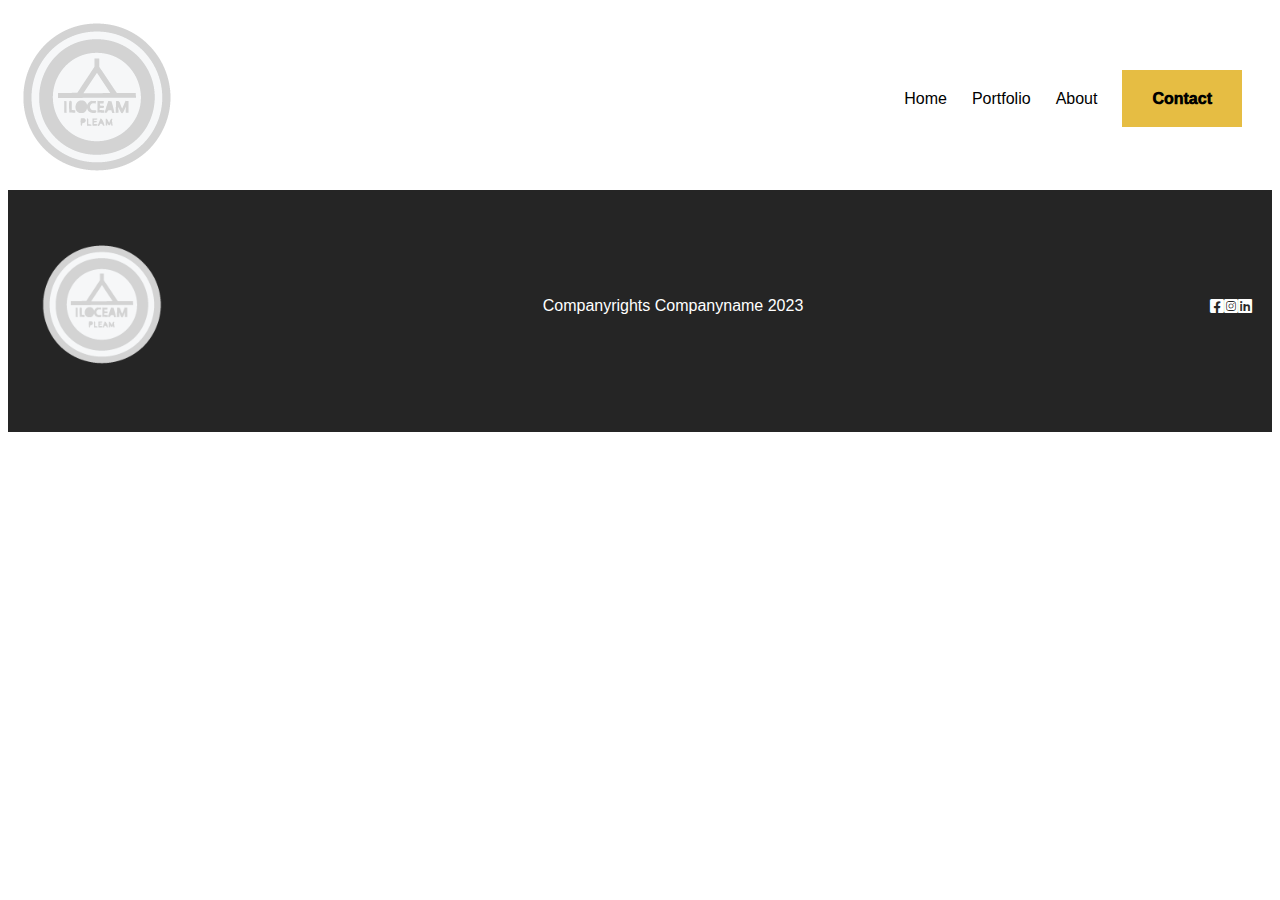
==== about.html @ 772b7121 "progress" ====
<!DOCTYPE html>
<html lang="en">
    <head> 
        <meta charset="UTF-8">
        <meta name="viewport" content="width=device-width, initial-scale=1.0">
        <link rel="stylesheet" href="css/style.css">
        <link rel="stylesheet" href="https://necolas.github.io/normalize.css/8.0.1/normalize.css" type="text/css">
        <link href="css/fontawesome-free-6.4.2-web/css/fontawesome.css" rel="stylesheet">
        <link href="css/fontawesome-free-6.4.2-web/css/brands.css" rel="stylesheet">
        <link href="css/fontawesome-free-6.4.2-web/css/solid.css" rel="stylesheet">
        <title>About</title>
    </head>
    <body>
        <header>
            <a href="index.html" id="Logo"><img src="img/ressurser/ressurser/logo1.png" alt="logo"></a>
            <nav>
                <ul id="navlist">
                    <li><a class="navbar" href="index.html">Home</a></li>
                    <li><a class="navbar" href="products.html">Portfolio</a></li>
                    <li><a class="navbar" href="about.html">About</a></li>
                    <li><a class="navbargul" href="about.html">Contact</a></li>
                </ul>
            </nav>
        </header>
        <footer>
            <a href="index.html" id="footerlogo"><img src="img/ressurser/ressurser/logo1.png" alt="logo"></a>
            <p class="companyfooter">Companyrights Companyname 2023</p>
            <ul class="sosialem">
                <i class="fa-brands fa-square-facebook" style="color: #ffffff;"></i>
                <i class="fa-brands fa-square-instagram" style="color: #ffffff;"></i>
                <i class="fa-brands fa-linkedin" style="color: #ffffff;"></i>
            </ul>
        </footer>
    </body>
</html>
---- css/style.css ----
body{
    font-family: Arial, Helvetica, sans-serif;
}

/*header*/

#logo{
    scale: 80%;
}
header{
    display: flex;
    justify-content: space-between;
    align-items: center;
    padding: 15px;
    padding-right: 30px;
}
#navlist{
    display: flex;
    gap: 25px;
    list-style: none;
}
.navbar{
    text-decoration: none;
    color: #000;
}
.navbargul{
    text-decoration: none;
    color: #000;
    background-color: #e6bd43;
    font-weight: 1000;
    padding: 20px;
    padding-right: 30px;
    padding-left: 30px;
}
.navbargul:hover {
    background-color: #000;
    color: #e6bd43;
}

/*footer*/

footer{
    display: flex;
    background-color: #252525;
    justify-content: space-between;
    padding: 20px;
    padding-top: 40px;
    padding-bottom: 50px;
    align-items: center;
}
.sosialem{
    display: flex;
    justify-content: space-evenly;
    list-style: none;
    justify-content: space-around;
    color: #fff;
}
#footerlogo{
    text-decoration: none;
    color: #fff;
    align-self: center;
    scale: 80%;
}
.companyfooter{
    color: #fff;
}

/*index*/

#container{
    position: relative;
    overflow: hidden;
    height: 430px;
}
#video{
    align-self: center;
    position: relative;
    left: 60%; 
    top: 95%;
    transform: translate(-50%, -50%);
}
#vidtext{
    display: flex;
    flex-direction: column;
    justify-items: center;
    align-items: center;
    padding-left: 20%;
    padding-right: 20%;
    position: absolute;
    top: 30%;
    text-align: center;
}
.header{
    font-size: 50px;
    font-weight: 750;
    margin: 0;
}
.midarticle{
    text-align: center;
    padding-left: 20%;
    padding-right: 20%;
    padding-top: 100px;
    padding-bottom: 100px;
}
.gularticle{
    background-color: #e6bd43;
    display: flex;
    justify-content: flex-start;
    padding: 50px;
}
.gularticletext{
    display: flex;
    flex-direction: column;
    justify-content: flex-start;
    text-align: start;
    padding: 45px;
}
.gularticletxt{
    max-width: 70%;
    padding-bottom: 10px;
}
.knappgul{
    border: 4px solid #000;
    text-align: center;
    max-width: 20%;
    padding: 20px;
    font-weight: 750;
}
.services{
    display: flex;
    flex-wrap: wrap;
    justify-content: space-evenly;
}
#ourservices{
    text-align: center;
    font-size: 45
    px;
    padding: 50px;
}
.branding{
    text-decoration: none;
    text-align: center;
    max-width: 200px;
}
.newsletter{
    background-color: rgb(199, 207, 226);
}
#midplace{
    width: 100%;
    height: 100%;
    min-width: 300px;
    max-width: 400px;
}
---- css/fontawesome-free-6.4.2-web/css/brands.css ----
/*!
 * Font Awesome Free 6.4.2 by @fontawesome - https://fontawesome.com
 * License - https://fontawesome.com/license/free (Icons: CC BY 4.0, Fonts: SIL OFL 1.1, Code: MIT License)
 * Copyright 2023 Fonticons, Inc.
 */
:root, :host {
  --fa-style-family-brands: 'Font Awesome 6 Brands';
  --fa-font-brands: normal 400 1em/1 'Font Awesome 6 Brands'; }

@font-face {
  font-family: 'Font Awesome 6 Brands';
  font-style: normal;
  font-weight: 400;
  font-display: block;
  src: url("../webfonts/fa-brands-400.woff2") format("woff2"), url("../webfonts/fa-brands-400.ttf") format("truetype"); }

.fab,
.fa-brands {
  font-weight: 400; }

.fa-monero:before {
  content: "\f3d0"; }

.fa-hooli:before {
  content: "\f427"; }

.fa-yelp:before {
  content: "\f1e9"; }

.fa-cc-visa:before {
  content: "\f1f0"; }

.fa-lastfm:before {
  content: "\f202"; }

.fa-shopware:before {
  content: "\f5b5"; }

.fa-creative-commons-nc:before {
  content: "\f4e8"; }

.fa-aws:before {
  content: "\f375"; }

.fa-redhat:before {
  content: "\f7bc"; }

.fa-yoast:before {
  content: "\f2b1"; }

.fa-cloudflare:before {
  content: "\e07d"; }

.fa-ups:before {
  content: "\f7e0"; }

.fa-wpexplorer:before {
  content: "\f2de"; }

.fa-dyalog:before {
  content: "\f399"; }

.fa-bity:before {
  content: "\f37a"; }

.fa-stackpath:before {
  content: "\f842"; }

.fa-buysellads:before {
  content: "\f20d"; }

.fa-first-order:before {
  content: "\f2b0"; }

.fa-modx:before {
  content: "\f285"; }

.fa-guilded:before {
  content: "\e07e"; }

.fa-vnv:before {
  content: "\f40b"; }

.fa-square-js:before {
  content: "\f3b9"; }

.fa-js-square:before {
  content: "\f3b9"; }

.fa-microsoft:before {
  content: "\f3ca"; }

.fa-qq:before {
  content: "\f1d6"; }

.fa-orcid:before {
  content: "\f8d2"; }

.fa-java:before {
  content: "\f4e4"; }

.fa-invision:before {
  content: "\f7b0"; }

.fa-creative-commons-pd-alt:before {
  content: "\f4ed"; }

.fa-centercode:before {
  content: "\f380"; }

.fa-glide-g:before {
  content: "\f2a6"; }

.fa-drupal:before {
  content: "\f1a9"; }

.fa-hire-a-helper:before {
  content: "\f3b0"; }

.fa-creative-commons-by:before {
  content: "\f4e7"; }

.fa-unity:before {
  content: "\e049"; }

.fa-whmcs:before {
  content: "\f40d"; }

.fa-rocketchat:before {
  content: "\f3e8"; }

.fa-vk:before {
  content: "\f189"; }

.fa-untappd:before {
  content: "\f405"; }

.fa-mailchimp:before {
  content: "\f59e"; }

.fa-css3-alt:before {
  content: "\f38b"; }

.fa-square-reddit:before {
  content: "\f1a2"; }

.fa-reddit-square:before {
  content: "\f1a2"; }

.fa-vimeo-v:before {
  content: "\f27d"; }

.fa-contao:before {
  content: "\f26d"; }

.fa-square-font-awesome:before {
  content: "\e5ad"; }

.fa-deskpro:before {
  content: "\f38f"; }

.fa-sistrix:before {
  content: "\f3ee"; }

.fa-square-instagram:before {
  content: "\e055"; }

.fa-instagram-square:before {
  content: "\e055"; }

.fa-battle-net:before {
  content: "\f835"; }

.fa-the-red-yeti:before {
  content: "\f69d"; }

.fa-square-hacker-news:before {
  content: "\f3af"; }

.fa-hacker-news-square:before {
  content: "\f3af"; }

.fa-edge:before {
  content: "\f282"; }

.fa-threads:before {
  content: "\e618"; }

.fa-napster:before {
  content: "\f3d2"; }

.fa-square-snapchat:before {
  content: "\f2ad"; }

.fa-snapchat-square:before {
  content: "\f2ad"; }

.fa-google-plus-g:before {
  content: "\f0d5"; }

.fa-artstation:before {
  content: "\f77a"; }

.fa-markdown:before {
  content: "\f60f"; }

.fa-sourcetree:before {
  content: "\f7d3"; }

.fa-google-plus:before {
  content: "\f2b3"; }

.fa-diaspora:before {
  content: "\f791"; }

.fa-foursquare:before {
  content: "\f180"; }

.fa-stack-overflow:before {
  content: "\f16c"; }

.fa-github-alt:before {
  content: "\f113"; }

.fa-phoenix-squadron:before {
  content: "\f511"; }

.fa-pagelines:before {
  content: "\f18c"; }

.fa-algolia:before {
  content: "\f36c"; }

.fa-red-river:before {
  content: "\f3e3"; }

.fa-creative-commons-sa:before {
  content: "\f4ef"; }

.fa-safari:before {
  content: "\f267"; }

.fa-google:before {
  content: "\f1a0"; }

.fa-square-font-awesome-stroke:before {
  content: "\f35c"; }

.fa-font-awesome-alt:before {
  content: "\f35c"; }

.fa-atlassian:before {
  content: "\f77b"; }

.fa-linkedin-in:before {
  content: "\f0e1"; }

.fa-digital-ocean:before {
  content: "\f391"; }

.fa-nimblr:before {
  content: "\f5a8"; }

.fa-chromecast:before {
  content: "\f838"; }

.fa-evernote:before {
  content: "\f839"; }

.fa-hacker-news:before {
  content: "\f1d4"; }

.fa-creative-commons-sampling:before {
  content: "\f4f0"; }

.fa-adversal:before {
  content: "\f36a"; }

.fa-creative-commons:before {
  content: "\f25e"; }

.fa-watchman-monitoring:before {
  content: "\e087"; }

.fa-fonticons:before {
  content: "\f280"; }

.fa-weixin:before {
  content: "\f1d7"; }

.fa-shirtsinbulk:before {
  content: "\f214"; }

.fa-codepen:before {
  content: "\f1cb"; }

.fa-git-alt:before {
  content: "\f841"; }

.fa-lyft:before {
  content: "\f3c3"; }

.fa-rev:before {
  content: "\f5b2"; }

.fa-windows:before {
  content: "\f17a"; }

.fa-wizards-of-the-coast:before {
  content: "\f730"; }

.fa-square-viadeo:before {
  content: "\f2aa"; }

.fa-viadeo-square:before {
  content: "\f2aa"; }

.fa-meetup:before {
  content: "\f2e0"; }

.fa-centos:before {
  content: "\f789"; }

.fa-adn:before {
  content: "\f170"; }

.fa-cloudsmith:before {
  content: "\f384"; }

.fa-pied-piper-alt:before {
  content: "\f1a8"; }

.fa-square-dribbble:before {
  content: "\f397"; }

.fa-dribbble-square:before {
  content: "\f397"; }

.fa-codiepie:before {
  content: "\f284"; }

.fa-node:before {
  content: "\f419"; }

.fa-mix:before {
  content: "\f3cb"; }

.fa-steam:before {
  content: "\f1b6"; }

.fa-cc-apple-pay:before {
  content: "\f416"; }

.fa-scribd:before {
  content: "\f28a"; }

.fa-debian:before {
  content: "\e60b"; }

.fa-openid:before {
  content: "\f19b"; }

.fa-instalod:before {
  content: "\e081"; }

.fa-expeditedssl:before {
  content: "\f23e"; }

.fa-sellcast:before {
  content: "\f2da"; }

.fa-square-twitter:before {
  content: "\f081"; }

.fa-twitter-square:before {
  content: "\f081"; }

.fa-r-project:before {
  content: "\f4f7"; }

.fa-delicious:before {
  content: "\f1a5"; }

.fa-freebsd:before {
  content: "\f3a4"; }

.fa-vuejs:before {
  content: "\f41f"; }

.fa-accusoft:before {
  content: "\f369"; }

.fa-ioxhost:before {
  content: "\f208"; }

.fa-fonticons-fi:before {
  content: "\f3a2"; }

.fa-app-store:before {
  content: "\f36f"; }

.fa-cc-mastercard:before {
  content: "\f1f1"; }

.fa-itunes-note:before {
  content: "\f3b5"; }

.fa-golang:before {
  content: "\e40f"; }

.fa-kickstarter:before {
  content: "\f3bb"; }

.fa-grav:before {
  content: "\f2d6"; }

.fa-weibo:before {
  content: "\f18a"; }

.fa-uncharted:before {
  content: "\e084"; }

.fa-firstdraft:before {
  content: "\f3a1"; }

.fa-square-youtube:before {
  content: "\f431"; }

.fa-youtube-square:before {
  content: "\f431"; }

.fa-wikipedia-w:before {
  content: "\f266"; }

.fa-wpressr:before {
  content: "\f3e4"; }

.fa-rendact:before {
  content: "\f3e4"; }

.fa-angellist:before {
  content: "\f209"; }

.fa-galactic-republic:before {
  content: "\f50c"; }

.fa-nfc-directional:before {
  content: "\e530"; }

.fa-skype:before {
  content: "\f17e"; }

.fa-joget:before {
  content: "\f3b7"; }

.fa-fedora:before {
  content: "\f798"; }

.fa-stripe-s:before {
  content: "\f42a"; }

.fa-meta:before {
  content: "\e49b"; }

.fa-laravel:before {
  content: "\f3bd"; }

.fa-hotjar:before {
  content: "\f3b1"; }

.fa-bluetooth-b:before {
  content: "\f294"; }

.fa-sticker-mule:before {
  content: "\f3f7"; }

.fa-creative-commons-zero:before {
  content: "\f4f3"; }

.fa-hips:before {
  content: "\f452"; }

.fa-behance:before {
  content: "\f1b4"; }

.fa-reddit:before {
  content: "\f1a1"; }

.fa-discord:before {
  content: "\f392"; }

.fa-chrome:before {
  content: "\f268"; }

.fa-app-store-ios:before {
  content: "\f370"; }

.fa-cc-discover:before {
  content: "\f1f2"; }

.fa-wpbeginner:before {
  content: "\f297"; }

.fa-confluence:before {
  content: "\f78d"; }

.fa-mdb:before {
  content: "\f8ca"; }

.fa-dochub:before {
  content: "\f394"; }

.fa-accessible-icon:before {
  content: "\f368"; }

.fa-ebay:before {
  content: "\f4f4"; }

.fa-amazon:before {
  content: "\f270"; }

.fa-unsplash:before {
  content: "\e07c"; }

.fa-yarn:before {
  content: "\f7e3"; }

.fa-square-steam:before {
  content: "\f1b7"; }

.fa-steam-square:before {
  content: "\f1b7"; }

.fa-500px:before {
  content: "\f26e"; }

.fa-square-vimeo:before {
  content: "\f194"; }

.fa-vimeo-square:before {
  content: "\f194"; }

.fa-asymmetrik:before {
  content: "\f372"; }

.fa-font-awesome:before {
  content: "\f2b4"; }

.fa-font-awesome-flag:before {
  content: "\f2b4"; }

.fa-font-awesome-logo-full:before {
  content: "\f2b4"; }

.fa-gratipay:before {
  content: "\f184"; }

.fa-apple:before {
  content: "\f179"; }

.fa-hive:before {
  content: "\e07f"; }

.fa-gitkraken:before {
  content: "\f3a6"; }

.fa-keybase:before {
  content: "\f4f5"; }

.fa-apple-pay:before {
  content: "\f415"; }

.fa-padlet:before {
  content: "\e4a0"; }

.fa-amazon-pay:before {
  content: "\f42c"; }

.fa-square-github:before {
  content: "\f092"; }

.fa-github-square:before {
  content: "\f092"; }

.fa-stumbleupon:before {
  content: "\f1a4"; }

.fa-fedex:before {
  content: "\f797"; }

.fa-phoenix-framework:before {
  content: "\f3dc"; }

.fa-shopify:before {
  content: "\e057"; }

.fa-neos:before {
  content: "\f612"; }

.fa-square-threads:before {
  content: "\e619"; }

.fa-hackerrank:before {
  content: "\f5f7"; }

.fa-researchgate:before {
  content: "\f4f8"; }

.fa-swift:before {
  content: "\f8e1"; }

.fa-angular:before {
  content: "\f420"; }

.fa-speakap:before {
  content: "\f3f3"; }

.fa-angrycreative:before {
  content: "\f36e"; }

.fa-y-combinator:before {
  content: "\f23b"; }

.fa-empire:before {
  content: "\f1d1"; }

.fa-envira:before {
  content: "\f299"; }

.fa-square-gitlab:before {
  content: "\e5ae"; }

.fa-gitlab-square:before {
  content: "\e5ae"; }

.fa-studiovinari:before {
  content: "\f3f8"; }

.fa-pied-piper:before {
  content: "\f2ae"; }

.fa-wordpress:before {
  content: "\f19a"; }

.fa-product-hunt:before {
  content: "\f288"; }

.fa-firefox:before {
  content: "\f269"; }

.fa-linode:before {
  content: "\f2b8"; }

.fa-goodreads:before {
  content: "\f3a8"; }

.fa-square-odnoklassniki:before {
  content: "\f264"; }

.fa-odnoklassniki-square:before {
  content: "\f264"; }

.fa-jsfiddle:before {
  content: "\f1cc"; }

.fa-sith:before {
  content: "\f512"; }

.fa-themeisle:before {
  content: "\f2b2"; }

.fa-page4:before {
  content: "\f3d7"; }

.fa-hashnode:before {
  content: "\e499"; }

.fa-react:before {
  content: "\f41b"; }

.fa-cc-paypal:before {
  content: "\f1f4"; }

.fa-squarespace:before {
  content: "\f5be"; }

.fa-cc-stripe:before {
  content: "\f1f5"; }

.fa-creative-commons-share:before {
  content: "\f4f2"; }

.fa-bitcoin:before {
  content: "\f379"; }

.fa-keycdn:before {
  content: "\f3ba"; }

.fa-opera:before {
  content: "\f26a"; }

.fa-itch-io:before {
  content: "\f83a"; }

.fa-umbraco:before {
  content: "\f8e8"; }

.fa-galactic-senate:before {
  content: "\f50d"; }

.fa-ubuntu:before {
  content: "\f7df"; }

.fa-draft2digital:before {
  content: "\f396"; }

.fa-stripe:before {
  content: "\f429"; }

.fa-houzz:before {
  content: "\f27c"; }

.fa-gg:before {
  content: "\f260"; }

.fa-dhl:before {
  content: "\f790"; }

.fa-square-pinterest:before {
  content: "\f0d3"; }

.fa-pinterest-square:before {
  content: "\f0d3"; }

.fa-xing:before {
  content: "\f168"; }

.fa-blackberry:before {
  content: "\f37b"; }

.fa-creative-commons-pd:before {
  content: "\f4ec"; }

.fa-playstation:before {
  content: "\f3df"; }

.fa-quinscape:before {
  content: "\f459"; }

.fa-less:before {
  content: "\f41d"; }

.fa-blogger-b:before {
  content: "\f37d"; }

.fa-opencart:before {
  content: "\f23d"; }

.fa-vine:before {
  content: "\f1ca"; }

.fa-paypal:before {
  content: "\f1ed"; }

.fa-gitlab:before {
  content: "\f296"; }

.fa-typo3:before {
  content: "\f42b"; }

.fa-reddit-alien:before {
  content: "\f281"; }

.fa-yahoo:before {
  content: "\f19e"; }

.fa-dailymotion:before {
  content: "\e052"; }

.fa-affiliatetheme:before {
  content: "\f36b"; }

.fa-pied-piper-pp:before {
  content: "\f1a7"; }

.fa-bootstrap:before {
  content: "\f836"; }

.fa-odnoklassniki:before {
  content: "\f263"; }

.fa-nfc-symbol:before {
  content: "\e531"; }

.fa-ethereum:before {
  content: "\f42e"; }

.fa-speaker-deck:before {
  content: "\f83c"; }

.fa-creative-commons-nc-eu:before {
  content: "\f4e9"; }

.fa-patreon:before {
  content: "\f3d9"; }

.fa-avianex:before {
  content: "\f374"; }

.fa-ello:before {
  content: "\f5f1"; }

.fa-gofore:before {
  content: "\f3a7"; }

.fa-bimobject:before {
  content: "\f378"; }

.fa-facebook-f:before {
  content: "\f39e"; }

.fa-square-google-plus:before {
  content: "\f0d4"; }

.fa-google-plus-square:before {
  content: "\f0d4"; }

.fa-mandalorian:before {
  content: "\f50f"; }

.fa-first-order-alt:before {
  content: "\f50a"; }

.fa-osi:before {
  content: "\f41a"; }

.fa-google-wallet:before {
  content: "\f1ee"; }

.fa-d-and-d-beyond:before {
  content: "\f6ca"; }

.fa-periscope:before {
  content: "\f3da"; }

.fa-fulcrum:before {
  content: "\f50b"; }

.fa-cloudscale:before {
  content: "\f383"; }

.fa-forumbee:before {
  content: "\f211"; }

.fa-mizuni:before {
  content: "\f3cc"; }

.fa-schlix:before {
  content: "\f3ea"; }

.fa-square-xing:before {
  content: "\f169"; }

.fa-xing-square:before {
  content: "\f169"; }

.fa-bandcamp:before {
  content: "\f2d5"; }

.fa-wpforms:before {
  content: "\f298"; }

.fa-cloudversify:before {
  content: "\f385"; }

.fa-usps:before {
  content: "\f7e1"; }

.fa-megaport:before {
  content: "\f5a3"; }

.fa-magento:before {
  content: "\f3c4"; }

.fa-spotify:before {
  content: "\f1bc"; }

.fa-optin-monster:before {
  content: "\f23c"; }

.fa-fly:before {
  content: "\f417"; }

.fa-aviato:before {
  content: "\f421"; }

.fa-itunes:before {
  content: "\f3b4"; }

.fa-cuttlefish:before {
  content: "\f38c"; }

.fa-blogger:before {
  content: "\f37c"; }

.fa-flickr:before {
  content: "\f16e"; }

.fa-viber:before {
  content: "\f409"; }

.fa-soundcloud:before {
  content: "\f1be"; }

.fa-digg:before {
  content: "\f1a6"; }

.fa-tencent-weibo:before {
  content: "\f1d5"; }

.fa-symfony:before {
  content: "\f83d"; }

.fa-maxcdn:before {
  content: "\f136"; }

.fa-etsy:before {
  content: "\f2d7"; }

.fa-facebook-messenger:before {
  content: "\f39f"; }

.fa-audible:before {
  content: "\f373"; }

.fa-think-peaks:before {
  content: "\f731"; }

.fa-bilibili:before {
  content: "\e3d9"; }

.fa-erlang:before {
  content: "\f39d"; }

.fa-x-twitter:before {
  content: "\e61b"; }

.fa-cotton-bureau:before {
  content: "\f89e"; }

.fa-dashcube:before {
  content: "\f210"; }

.fa-42-group:before {
  content: "\e080"; }

.fa-innosoft:before {
  content: "\e080"; }

.fa-stack-exchange:before {
  content: "\f18d"; }

.fa-elementor:before {
  content: "\f430"; }

.fa-square-pied-piper:before {
  content: "\e01e"; }

.fa-pied-piper-square:before {
  content: "\e01e"; }

.fa-creative-commons-nd:before {
  content: "\f4eb"; }

.fa-palfed:before {
  content: "\f3d8"; }

.fa-superpowers:before {
  content: "\f2dd"; }

.fa-resolving:before {
  content: "\f3e7"; }

.fa-xbox:before {
  content: "\f412"; }

.fa-searchengin:before {
  content: "\f3eb"; }

.fa-tiktok:before {
  content: "\e07b"; }

.fa-square-facebook:before {
  content: "\f082"; }

.fa-facebook-square:before {
  content: "\f082"; }

.fa-renren:before {
  content: "\f18b"; }

.fa-linux:before {
  content: "\f17c"; }

.fa-glide:before {
  content: "\f2a5"; }

.fa-linkedin:before {
  content: "\f08c"; }

.fa-hubspot:before {
  content: "\f3b2"; }

.fa-deploydog:before {
  content: "\f38e"; }

.fa-twitch:before {
  content: "\f1e8"; }

.fa-ravelry:before {
  content: "\f2d9"; }

.fa-mixer:before {
  content: "\e056"; }

.fa-square-lastfm:before {
  content: "\f203"; }

.fa-lastfm-square:before {
  content: "\f203"; }

.fa-vimeo:before {
  content: "\f40a"; }

.fa-mendeley:before {
  content: "\f7b3"; }

.fa-uniregistry:before {
  content: "\f404"; }

.fa-figma:before {
  content: "\f799"; }

.fa-creative-commons-remix:before {
  content: "\f4ee"; }

.fa-cc-amazon-pay:before {
  content: "\f42d"; }

.fa-dropbox:before {
  content: "\f16b"; }

.fa-instagram:before {
  content: "\f16d"; }

.fa-cmplid:before {
  content: "\e360"; }

.fa-facebook:before {
  content: "\f09a"; }

.fa-gripfire:before {
  content: "\f3ac"; }

.fa-jedi-order:before {
  content: "\f50e"; }

.fa-uikit:before {
  content: "\f403"; }

.fa-fort-awesome-alt:before {
  content: "\f3a3"; }

.fa-phabricator:before {
  content: "\f3db"; }

.fa-ussunnah:before {
  content: "\f407"; }

.fa-earlybirds:before {
  content: "\f39a"; }

.fa-trade-federation:before {
  content: "\f513"; }

.fa-autoprefixer:before {
  content: "\f41c"; }

.fa-whatsapp:before {
  content: "\f232"; }

.fa-slideshare:before {
  content: "\f1e7"; }

.fa-google-play:before {
  content: "\f3ab"; }

.fa-viadeo:before {
  content: "\f2a9"; }

.fa-line:before {
  content: "\f3c0"; }

.fa-google-drive:before {
  content: "\f3aa"; }

.fa-servicestack:before {
  content: "\f3ec"; }

.fa-simplybuilt:before {
  content: "\f215"; }

.fa-bitbucket:before {
  content: "\f171"; }

.fa-imdb:before {
  content: "\f2d8"; }

.fa-deezer:before {
  content: "\e077"; }

.fa-raspberry-pi:before {
  content: "\f7bb"; }

.fa-jira:before {
  content: "\f7b1"; }

.fa-docker:before {
  content: "\f395"; }

.fa-screenpal:before {
  content: "\e570"; }

.fa-bluetooth:before {
  content: "\f293"; }

.fa-gitter:before {
  content: "\f426"; }

.fa-d-and-d:before {
  content: "\f38d"; }

.fa-microblog:before {
  content: "\e01a"; }

.fa-cc-diners-club:before {
  content: "\f24c"; }

.fa-gg-circle:before {
  content: "\f261"; }

.fa-pied-piper-hat:before {
  content: "\f4e5"; }

.fa-kickstarter-k:before {
  content: "\f3bc"; }

.fa-yandex:before {
  content: "\f413"; }

.fa-readme:before {
  content: "\f4d5"; }

.fa-html5:before {
  content: "\f13b"; }

.fa-sellsy:before {
  content: "\f213"; }

.fa-sass:before {
  content: "\f41e"; }

.fa-wirsindhandwerk:before {
  content: "\e2d0"; }

.fa-wsh:before {
  content: "\e2d0"; }

.fa-buromobelexperte:before {
  content: "\f37f"; }

.fa-salesforce:before {
  content: "\f83b"; }

.fa-octopus-deploy:before {
  content: "\e082"; }

.fa-medapps:before {
  content: "\f3c6"; }

.fa-ns8:before {
  content: "\f3d5"; }

.fa-pinterest-p:before {
  content: "\f231"; }

.fa-apper:before {
  content: "\f371"; }

.fa-fort-awesome:before {
  content: "\f286"; }

.fa-waze:before {
  content: "\f83f"; }

.fa-cc-jcb:before {
  content: "\f24b"; }

.fa-snapchat:before {
  content: "\f2ab"; }

.fa-snapchat-ghost:before {
  content: "\f2ab"; }

.fa-fantasy-flight-games:before {
  content: "\f6dc"; }

.fa-rust:before {
  content: "\e07a"; }

.fa-wix:before {
  content: "\f5cf"; }

.fa-square-behance:before {
  content: "\f1b5"; }

.fa-behance-square:before {
  content: "\f1b5"; }

.fa-supple:before {
  content: "\f3f9"; }

.fa-rebel:before {
  content: "\f1d0"; }

.fa-css3:before {
  content: "\f13c"; }

.fa-staylinked:before {
  content: "\f3f5"; }

.fa-kaggle:before {
  content: "\f5fa"; }

.fa-space-awesome:before {
  content: "\e5ac"; }

.fa-deviantart:before {
  content: "\f1bd"; }

.fa-cpanel:before {
  content: "\f388"; }

.fa-goodreads-g:before {
  content: "\f3a9"; }

.fa-square-git:before {
  content: "\f1d2"; }

.fa-git-square:before {
  content: "\f1d2"; }

.fa-square-tumblr:before {
  content: "\f174"; }

.fa-tumblr-square:before {
  content: "\f174"; }

.fa-trello:before {
  content: "\f181"; }

.fa-creative-commons-nc-jp:before {
  content: "\f4ea"; }

.fa-get-pocket:before {
  content: "\f265"; }

.fa-perbyte:before {
  content: "\e083"; }

.fa-grunt:before {
  content: "\f3ad"; }

.fa-weebly:before {
  content: "\f5cc"; }

.fa-connectdevelop:before {
  content: "\f20e"; }

.fa-leanpub:before {
  content: "\f212"; }

.fa-black-tie:before {
  content: "\f27e"; }

.fa-themeco:before {
  content: "\f5c6"; }

.fa-python:before {
  content: "\f3e2"; }

.fa-android:before {
  content: "\f17b"; }

.fa-bots:before {
  content: "\e340"; }

.fa-free-code-camp:before {
  content: "\f2c5"; }

.fa-hornbill:before {
  content: "\f592"; }

.fa-js:before {
  content: "\f3b8"; }

.fa-ideal:before {
  content: "\e013"; }

.fa-git:before {
  content: "\f1d3"; }

.fa-dev:before {
  content: "\f6cc"; }

.fa-sketch:before {
  content: "\f7c6"; }

.fa-yandex-international:before {
  content: "\f414"; }

.fa-cc-amex:before {
  content: "\f1f3"; }

.fa-uber:before {
  content: "\f402"; }

.fa-github:before {
  content: "\f09b"; }

.fa-php:before {
  content: "\f457"; }

.fa-alipay:before {
  content: "\f642"; }

.fa-youtube:before {
  content: "\f167"; }

.fa-skyatlas:before {
  content: "\f216"; }

.fa-firefox-browser:before {
  content: "\e007"; }

.fa-replyd:before {
  content: "\f3e6"; }

.fa-suse:before {
  content: "\f7d6"; }

.fa-jenkins:before {
  content: "\f3b6"; }

.fa-twitter:before {
  content: "\f099"; }

.fa-rockrms:before {
  content: "\f3e9"; }

.fa-pinterest:before {
  content: "\f0d2"; }

.fa-buffer:before {
  content: "\f837"; }

.fa-npm:before {
  content: "\f3d4"; }

.fa-yammer:before {
  content: "\f840"; }

.fa-btc:before {
  content: "\f15a"; }

.fa-dribbble:before {
  content: "\f17d"; }

.fa-stumbleupon-circle:before {
  content: "\f1a3"; }

.fa-internet-explorer:before {
  content: "\f26b"; }

.fa-stubber:before {
  content: "\e5c7"; }

.fa-telegram:before {
  content: "\f2c6"; }

.fa-telegram-plane:before {
  content: "\f2c6"; }

.fa-old-republic:before {
  content: "\f510"; }

.fa-odysee:before {
  content: "\e5c6"; }

.fa-square-whatsapp:before {
  content: "\f40c"; }

.fa-whatsapp-square:before {
  content: "\f40c"; }

.fa-node-js:before {
  content: "\f3d3"; }

.fa-edge-legacy:before {
  content: "\e078"; }

.fa-slack:before {
  content: "\f198"; }

.fa-slack-hash:before {
  content: "\f198"; }

.fa-medrt:before {
  content: "\f3c8"; }

.fa-usb:before {
  content: "\f287"; }

.fa-tumblr:before {
  content: "\f173"; }

.fa-vaadin:before {
  content: "\f408"; }

.fa-quora:before {
  content: "\f2c4"; }

.fa-square-x-twitter:before {
  content: "\e61a"; }

.fa-reacteurope:before {
  content: "\f75d"; }

.fa-medium:before {
  content: "\f23a"; }

.fa-medium-m:before {
  content: "\f23a"; }

.fa-amilia:before {
  content: "\f36d"; }

.fa-mixcloud:before {
  content: "\f289"; }

.fa-flipboard:before {
  content: "\f44d"; }

.fa-viacoin:before {
  content: "\f237"; }

.fa-critical-role:before {
  content: "\f6c9"; }

.fa-sitrox:before {
  content: "\e44a"; }

.fa-discourse:before {
  content: "\f393"; }

.fa-joomla:before {
  content: "\f1aa"; }

.fa-mastodon:before {
  content: "\f4f6"; }

.fa-airbnb:before {
  content: "\f834"; }

.fa-wolf-pack-battalion:before {
  content: "\f514"; }

.fa-buy-n-large:before {
  content: "\f8a6"; }

.fa-gulp:before {
  content: "\f3ae"; }

.fa-creative-commons-sampling-plus:before {
  content: "\f4f1"; }

.fa-strava:before {
  content: "\f428"; }

.fa-ember:before {
  content: "\f423"; }

.fa-canadian-maple-leaf:before {
  content: "\f785"; }

.fa-teamspeak:before {
  content: "\f4f9"; }

.fa-pushed:before {
  content: "\f3e1"; }

.fa-wordpress-simple:before {
  content: "\f411"; }

.fa-nutritionix:before {
  content: "\f3d6"; }

.fa-wodu:before {
  content: "\e088"; }

.fa-google-pay:before {
  content: "\e079"; }

.fa-intercom:before {
  content: "\f7af"; }

.fa-zhihu:before {
  content: "\f63f"; }

.fa-korvue:before {
  content: "\f42f"; }

.fa-pix:before {
  content: "\e43a"; }

.fa-steam-symbol:before {
  content: "\f3f6"; }
---- css/fontawesome-free-6.4.2-web/css/solid.css ----
/*!
 * Font Awesome Free 6.4.2 by @fontawesome - https://fontawesome.com
 * License - https://fontawesome.com/license/free (Icons: CC BY 4.0, Fonts: SIL OFL 1.1, Code: MIT License)
 * Copyright 2023 Fonticons, Inc.
 */
:root, :host {
  --fa-style-family-classic: 'Font Awesome 6 Free';
  --fa-font-solid: normal 900 1em/1 'Font Awesome 6 Free'; }

@font-face {
  font-family: 'Font Awesome 6 Free';
  font-style: normal;
  font-weight: 900;
  font-display: block;
  src: url("../webfonts/fa-solid-900.woff2") format("woff2"), url("../webfonts/fa-solid-900.ttf") format("truetype"); }

.fas,
.fa-solid {
  font-weight: 900; }
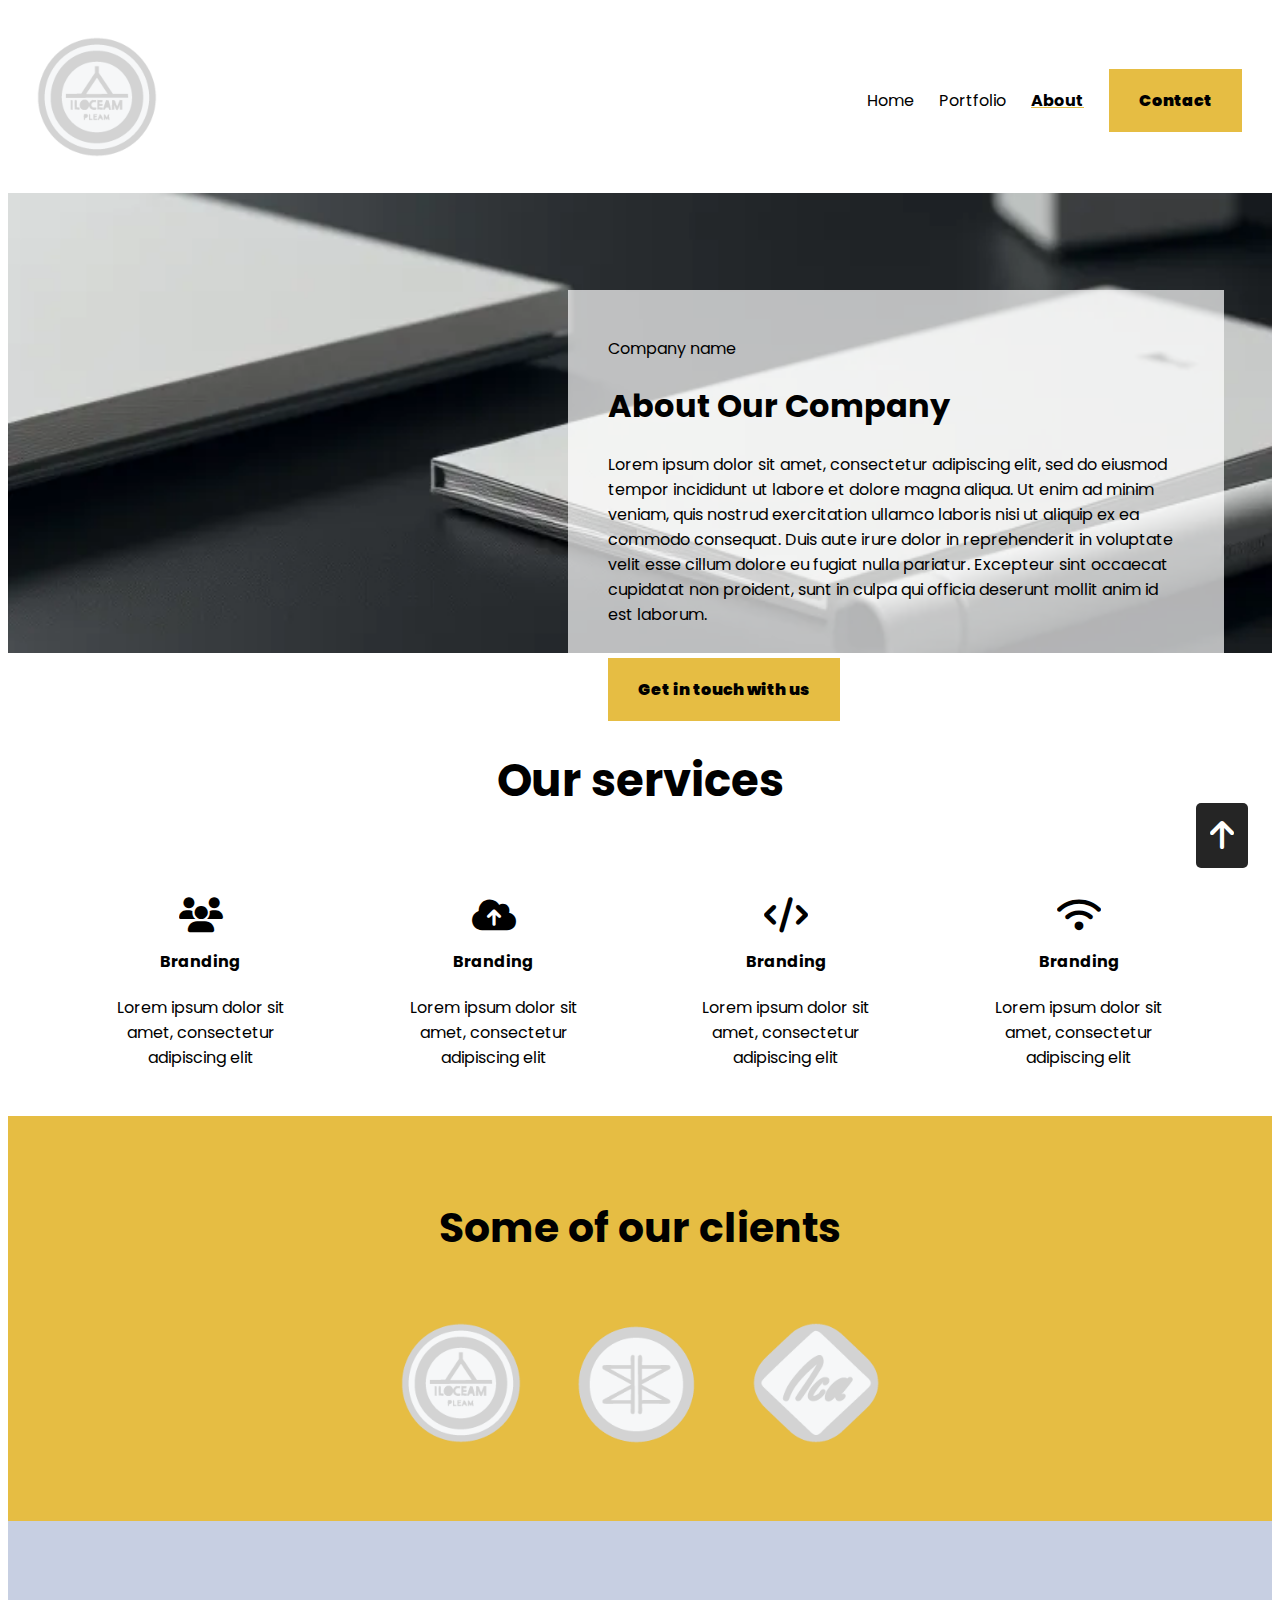
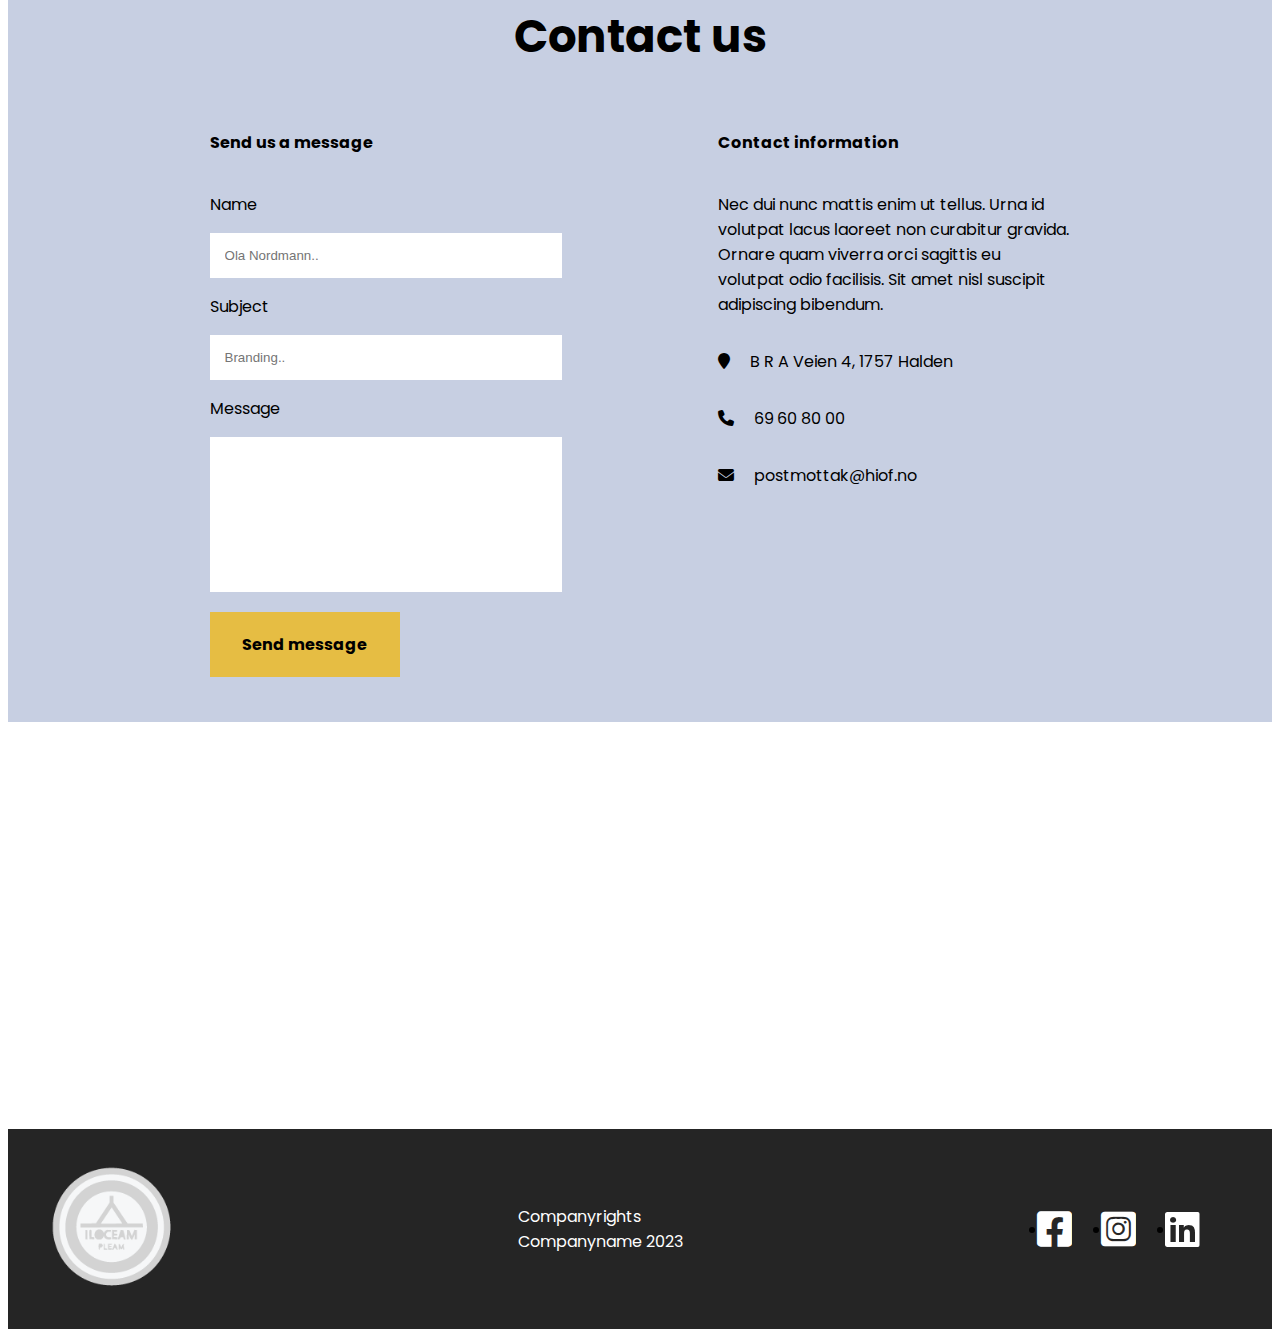
==== commit aaadee66: "eksamen ferdig" ====
--- a/about.html
+++ b/about.html
@@ -8,27 +8,110 @@
         <link href="css/fontawesome-free-6.4.2-web/css/fontawesome.css" rel="stylesheet">
         <link href="css/fontawesome-free-6.4.2-web/css/brands.css" rel="stylesheet">
         <link href="css/fontawesome-free-6.4.2-web/css/solid.css" rel="stylesheet">
-        <title>About</title>
+        <link rel="preconnect" href="https://fonts.googleapis.com">
+        <link rel="preconnect" href="https://fonts.gstatic.com" crossorigin>
+        <link href="https://fonts.googleapis.com/css2?family=Poppins&display=swap" rel="stylesheet">
+        <meta property="og:title" content="Facebook">
+        <meta property="og:description" content="Facebook kobling i footer">
+        <meta property="og:url" content="https://nb-no.facebook.com/">
+        <meta property="og:title" content="Instagram">
+        <meta property="og:description" content="Instagram kobling i footer">
+        <meta property="og:url" content="https://www.instagram.com/">
+        <meta property="og:title" content="Linkdin">
+        <meta property="og:description" content="Linkdin kobling i footer">
+        <meta property="og:url" content="https://no.linkedin.com/">
+        <meta property="og:description" content="Company, Contact information, details, information, about us, map, message us">
+        <script defer src="css/navbar.js"></script>
+        <title>About, Contact, information</title>
+        <link rel="shortcut icon" href="img/ressurser/ressurser/logo1.png">
     </head>
     <body>
-        <header>
-            <a href="index.html" id="Logo"><img src="img/ressurser/ressurser/logo1.png" alt="logo"></a>
+        <header aria-label="header">
+            <a href="index.html"><img id="logo" src="img/ressurser/ressurser/logo1.png" alt="logo"></a>
             <nav>
-                <ul id="navlist">
-                    <li><a class="navbar" href="index.html">Home</a></li>
-                    <li><a class="navbar" href="products.html">Portfolio</a></li>
-                    <li><a class="navbar" href="about.html">About</a></li>
-                    <li><a class="navbargul" href="about.html">Contact</a></li>
+                <ul id="navlist" aria-label="navigasjon">
+                    <li><a class="home" href="index.html" aria-label="hjem">Home</a></li>
+                    <li><a class="products" href="products.html" aria-label="portfolio">Portfolio</a></li>
+                    <li><a class="about" href="about.html" aria-label="om oss">About</a></li>
+                    <li><a class="navbargul" href="about.html#contactinfo" aria-label="kontakt oss">Contact</a></li>
                 </ul>
             </nav>
         </header>
+        <a class="upage" href="about.html" aria-label="ta meg til toppen"><i class="fa-solid fa-arrow-up" style="color: #ffffff;"></i></a>
+        <main>
+            <section>
+                <img id="aboutb" src="img/bakgrunn.jpeg" alt="bakgrunn">
+                <article id="aboutbtext">
+                    <p>Company name</p>
+                    <h1>About Our Company</h1>
+                    <article>Lorem ipsum dolor sit amet, consectetur adipiscing elit, sed do eiusmod tempor incididunt ut labore et dolore magna aliqua. Ut enim ad minim veniam, quis nostrud exercitation ullamco laboris nisi ut aliquip ex ea commodo consequat. Duis aute irure dolor in reprehenderit in voluptate velit esse cillum dolore eu fugiat nulla pariatur. Excepteur sint occaecat cupidatat non proident, sunt in culpa qui officia deserunt mollit anim id est laborum.</article>
+                    <a href="#contactinfo" class="navbargul" aria-label="kontakt oss">Get in touch with us</a>
+                </article>
+            </section>
+            <section>
+                <h2 id="ourservices">Our services</h2>
+                <section class="services">
+                    <article class="branding">
+                        <i id="users" class="fa-solid fa-users" style="color: #000000;"></i>
+                        <h4 aria-label="branding">Branding</h4>
+                        <p>Lorem ipsum dolor sit amet, consectetur adipiscing elit</p>
+                    </article>
+                    <article class="branding">
+                        <i id="cloud" class="fa-solid fa-cloud-arrow-up" style="color: #000000;"></i>
+                        <h4 aria-label="branding">Branding</h4>
+                        <p>Lorem ipsum dolor sit amet, consectetur adipiscing elit</p>
+                    </article>
+                    <article class="branding">
+                        <i id="code" class="fa-solid fa-code" style="color: #000000;"></i>
+                        <h4 aria-label="branding">Branding</h4>
+                        <p>Lorem ipsum dolor sit amet, consectetur adipiscing elit</p>
+                    </article>
+                    <article class="branding">
+                        <i id="wifi" class="fa-solid fa-wifi" style="color: #000000;"></i>
+                        <h4 aria-label="branding">Branding</h4>
+                        <p>Lorem ipsum dolor sit amet, consectetur adipiscing elit</p>
+                    </article>
+                </section>
+                <section class="clients">
+                    <h3>Some of our clients</h3>
+                    <article>
+                        <img class="clientsb" src="img/ressurser/ressurser/logo1.png" alt="logo1">
+                        <img class="clientsb" src="img/ressurser/ressurser/logo2.png" alt="logo2">
+                        <img class="clientsb" src="img/ressurser/ressurser/logo3.png" alt="logo3">
+                    </article>
+                </section>
+                <section class="cus1">
+                    <h2 id="contactinfo" aria-label="Kontakt oss">Contact us</h2>
+                    <section class="cus">
+                        <article class="aboutart1">
+                            <h4>Send us a message</h4>
+                            <p>Name</p>
+                            <input class="inputsmall" type="text" placeholder="Ola Nordmann.." aria-label="fyll inn navn">
+                            <p>Subject</p>
+                            <input class="inputsmall" type="text" placeholder="Branding.." aria-label="fyll inn tema">
+                            <p>Message</p>
+                            <input class="inputlarge" type="text" aria-label="skriv melding">
+                            <a class="navbargul1">Send message</a>
+                        </article>
+                        <article class="aboutart1">
+                            <h4>Contact information</h4>
+                            <p>Nec dui nunc mattis enim ut tellus. Urna id volutpat lacus laoreet non curabitur gravida. Ornare quam viverra orci sagittis eu volutpat odio facilisis. Sit amet nisl suscipit adipiscing bibendum.</p>
+                            <p aria-label="adresse"><i class="fa-solid fa-location-pin" style="color: #000000;"></i>B R A Veien 4, 1757 Halden</p>
+                            <p aria-label="telefonnummer"><i class="fa-solid fa-phone" style="color: #000000;"></i>69 60 80 00</p>
+                            <p aria-label="epost adresse"><i class="fa-solid fa-envelope" style="color: #000000;"></i>postmottak@hiof.no</p>
+                        </article>
+                    </section>
+                </section>
+                <iframe src="https://www.google.com/maps/embed?pb=!1m18!1m12!1m3!1d4263.169534008146!2d11.351038694864505!3d59.129454848041824!2m3!1f0!2f0!3f0!3m2!1i1024!2i768!4f13.1!3m3!1m2!1s0x464412f0d344246f%3A0x4e47f19c99b253b1!2zSMO4Z3Nrb2xlbiBpIMOYc3Rmb2xk!5e0!3m2!1sno!2sno!4v1701166417073!5m2!1sno!2sno" width="600" height="450" style="border:0;" allowfullscreen="" loading="lazy" referrerpolicy="no-referrer-when-downgrade"></iframe>
+            </section>
+        </main>
         <footer>
             <a href="index.html" id="footerlogo"><img src="img/ressurser/ressurser/logo1.png" alt="logo"></a>
             <p class="companyfooter">Companyrights Companyname 2023</p>
             <ul class="sosialem">
-                <i class="fa-brands fa-square-facebook" style="color: #ffffff;"></i>
-                <i class="fa-brands fa-square-instagram" style="color: #ffffff;"></i>
-                <i class="fa-brands fa-linkedin" style="color: #ffffff;"></i>
+                <li><a href="https://nb-no.facebook.com/"><i id="fb" class="fa-brands fa-square-facebook" style="color: #ffffff;" aria-label="vår facebook"></i></a></li>
+                <li><a href="https://www.instagram.com/"><i id="insta" class="fa-brands fa-square-instagram" style="color: #ffffff;" aria-label="vår instagram"></i></a></li>
+                <li><a href="https://www.linkedin.com/"><i id="linkd" class="fa-brands fa-linkedin" style="color: #ffffff;" aria-label="linkd"></i></a></li>
             </ul>
         </footer>
     </body>
--- a/css/style.css
+++ b/css/style.css
@@ -1,5 +1,6 @@
 body{
-    font-family: Arial, Helvetica, sans-serif;
+    font-family: 'Poppins', sans-serif;
+    max-width: 1600px;
 }
 
 /*header*/
@@ -19,9 +20,23 @@
     gap: 25px;
     list-style: none;
 }
+.home{
+    text-decoration: none;
+    color: #000;
+}
+.products{
+    text-decoration: none;
+    color: #000;
+}
+.about{
+    text-decoration: none;
+    color: #000;
+}
 .navbar{
-    text-decoration: none;
-    color: #000;
+    color: #000;
+    text-decoration-color: #e6bd43;
+    text-decoration-line: underline;
+    font-weight: 650;
 }
 .navbargul{
     text-decoration: none;
@@ -32,37 +47,54 @@
     padding-right: 30px;
     padding-left: 30px;
 }
-.navbargul:hover {
-    background-color: #000;
-    color: #e6bd43;
+
+
+/*top of page btn*/
+
+.upage{
+    background-color: #252525;
+    padding: 20px;
+    border-radius: 5px;
+    position: fixed;
+    right: 2rem;
+    bottom: 2rem;
+}
+.upage i{
+    scale: 200%;
 }
 
 /*footer*/
 
 footer{
-    display: flex;
+    display: grid;
+    grid-template-rows: 50px 100px 50px;
+    grid-template-columns: 20px 1fr 1fr 1fr 1fr 1fr 20px;
     background-color: #252525;
-    justify-content: space-between;
-    padding: 20px;
-    padding-top: 40px;
-    padding-bottom: 50px;
     align-items: center;
 }
 .sosialem{
-    display: flex;
-    justify-content: space-evenly;
-    list-style: none;
-    justify-content: space-around;
+    grid-area: 2 / 6 / 3 / 7;
+    display: flex;
+    gap: 50px;
+}
+#footerlogo{
+    grid-area: 2 / 2 / 3 / 3;
+    text-decoration: none;
     color: #fff;
-}
-#footerlogo{
-    text-decoration: none;
+    scale: 80%;
+}
+.companyfooter{
+    grid-area: 2 / 4 / 3 / 5;
     color: #fff;
-    align-self: center;
-    scale: 80%;
-}
-.companyfooter{
-    color: #fff;
+}
+#fb{
+    scale: 250%;
+}
+#insta{
+    scale: 250%;
+}
+#linkd{
+    scale: 250%;
 }
 
 /*index*/
@@ -78,6 +110,10 @@
     left: 60%; 
     top: 95%;
     transform: translate(-50%, -50%);
+    opacity: 0.7;
+}
+#bildebvid{
+    display: none;
 }
 #vidtext{
     display: flex;
@@ -123,18 +159,22 @@
     border: 4px solid #000;
     text-align: center;
     max-width: 20%;
+    min-width: 20%;
     padding: 20px;
     font-weight: 750;
-}
+    text-decoration: none;
+    color: #000;
+}
+
 .services{
     display: flex;
     flex-wrap: wrap;
     justify-content: space-evenly;
+    padding-bottom: 30px;
 }
 #ourservices{
     text-align: center;
-    font-size: 45
-    px;
+    font-size: 45px;
     padding: 50px;
 }
 .branding{
@@ -144,10 +184,381 @@
 }
 .newsletter{
     background-color: rgb(199, 207, 226);
+    display: flex;
+    flex-direction: column;
+    align-items: center;
+}
+.newsletter1{
+    font-size: 50px;
+    padding-top: 30px;
+}
+.newsletter2{
+    display: flex;
+    padding-bottom: 60px;
+}
+.newsletter2 input{
+    border: none;
+    padding-right: 50px;
 }
 #midplace{
     width: 100%;
     height: 100%;
     min-width: 300px;
     max-width: 400px;
+}
+#users{
+    scale: 220%;
+}
+#cloud{
+    scale: 220%;
+}
+#code{
+    scale: 220%;
+}
+#wifi{
+    scale: 220%;
+}
+
+/*portfolio*/
+
+#portfolioside{
+    justify-content: center;
+}
+#portfolioside section hr{
+    border-top: 3px solid #e6bd43;
+    color: #e6bd43;
+}
+#portb{
+    width: 100%;
+    object-fit: cover;
+    max-height: 460px;
+    opacity: 0.7;
+}
+#portbtext{
+    position: absolute;
+    top: 50%;
+    left: 50%;
+    transform: translate(-50%, -50%);
+    font-size: 60px;
+}
+.porth2{
+    padding-left: 40px;
+    padding-right: 40px;
+    padding-top: 30px;
+    font-size: 25px;
+}
+#portnavig{
+    display: flex;
+    align-items: start;
+    list-style-type: none;
+    gap: 15px;
+    padding-top: 50px;
+}
+.portnav{
+    padding: 10px;
+    border: solid 2px #000;
+    color: #000;
+}
+.portnav{
+    text-decoration: none;
+    color: #000;
+}
+#img1{
+    display: flex;
+    flex-wrap: wrap;
+    padding: 5px;
+}
+#img2{
+    display: flex;
+    flex-wrap: wrap;
+    padding: 5px;
+}
+#img3{
+    display: flex;
+    flex-wrap: wrap;
+    padding: 5px;
+}
+.img-1{
+    padding: 40px;
+    flex-grow: 1;
+    max-width: 692px;
+    font-size: 20px;
+    font-weight: 600;
+}
+.img-1 img{
+    width: 100%;
+}
+
+.img-2{
+    padding: 40px;
+    flex-grow: 1;
+    max-width: 692px;
+    font-size: 20px;
+    font-weight: 600;
+}
+.img-2 img{
+    width: 100%;
+}
+.img-3{
+    padding: 40px;
+    flex-grow: 1;
+    max-width: 692px;
+    font-size: 20px;
+    font-weight: 600;
+}
+.img-3 img{
+    width: 100%;
+}
+
+
+/*about us*/
+
+main iframe{
+    width: 100%;
+    max-height: 400px;
+}
+#aboutb{
+    width: 100%;
+    object-fit: cover;
+    max-height: 460px;
+}
+#aboutbtext{
+    background-color: rgba(255, 255, 255, 0.7);
+    position: absolute;
+    top: 50%;
+    left: 70%;
+    transform: translate(-50%, -50%);
+    height: 400px;
+    max-height: 400px;
+    padding-left: 40px;
+    padding-right: 40px;
+    width: 45%;
+    margin-top: 40px;
+}
+#aboutbtext article{
+    padding-bottom: 50px;
+}
+#aboutbtext p{
+    padding-top: 30px;
+}
+.clients{
+    background-color: #e6bd43;
+    text-align: center;
+    padding: 40px;
+    font-size: 35px;
+}
+.clientsb{
+    scale: 80%;
+    padding: 10px;
+}
+.cus1{
+    background-color: rgb(199, 207, 226);
+    padding: 45px;
+}
+.cus1 h2{
+    text-align: center;
+    font-weight: 650;
+    font-size: 45px;
+}
+.cus{
+    display: flex;
+    justify-content: space-evenly;
+}
+.aboutart1{
+    display: flex;
+    flex-direction: column;
+    min-width: 30%;
+    max-width: 30%;
+}
+.aboutart1 p i{
+    padding-right: 20px;
+}
+.inputsmall{
+    border: none;
+    padding: 15px;
+}
+.inputlarge{
+    border: none;
+    padding: 70px;
+}
+.navbargul1{
+    padding: 20px;
+    background-color: #e6bd43;
+    color: #000;
+    max-width: 150px;
+    margin-top: 20px;
+    text-align: center;
+    font-weight: 650;
+}
+
+/*media queries*/
+
+@media (hover:hover) {
+    .navbargul:hover {
+        background-color: #000;
+        color: #e6bd43;
+    }
+    .knappgul:hover{
+        background-color: #000;
+        color: #e6bd43;
+    }
+    .portnav:hover{
+        font-weight: 600;
+        background-color: #000;
+        color: #e6bd43;
+    }
+    .navbargul1:hover{
+        background-color: #000;
+        color: #e6bd43;
+    }
+    .img-3:hover{
+        transition: 0.3s;
+        scale: 1.05;
+    }
+    .img-2:hover{
+        transition: 0.3s;
+        scale: 1.05;
+    }
+    .img-1:hover{
+        transition: 0.3s;
+        scale: 1.05;
+    }
+}
+
+@media (max-width: 930px) {
+    #video{
+        display: none;
+    }
+    #bildebvid{
+        display: block;
+        width: 100%;
+        overflow: hidden;
+    }
+    #container{
+        overflow: hidden;
+    }
+    .gularticle{
+        display: flex;
+        flex-direction: column;
+        justify-content: center;
+        align-items: center;
+        padding-left: 25%;
+        padding-right: 25%;
+    }
+    .gularticletext{
+        padding: 0;
+        align-items: start;
+        justify-content: center;
+    }
+    .gularticletxt{
+        width: 100%;
+        min-width: fit-content;
+    }
+    .knappgul{
+        width: 100%;
+        min-width: fit-content;
+    }
+    .cus{
+        display: flex;
+        flex-direction: column;
+    }
+    .aboutart1{
+        max-width: 100%;
+    }
+    #aboutb{
+        max-width: fit-content;
+        min-width: 100%;
+        min-height: 550px;
+    }
+    #aboutbtext{
+        min-width: 80%;
+        align-items: center;
+        left: 50%;
+        top: 66%;
+    }
+    header{
+        display: flex;
+        flex-direction: column;
+        align-items: center;
+        padding: 15px;
+    }
+    #navlist{
+        display: flex;
+        flex-direction: column;
+        align-items: center;
+        padding: 0;
+    }
+    #portbtext{
+        top: 60%;
+    }
+    footer{
+        display: flex;
+        flex-direction: column;
+        justify-content: center;
+    }
+    #footerlogo{
+        padding: 0;
+        align-items: center;
+    }
+    .companyfooter{
+        padding: 0;
+    }
+    .sosialem{
+        padding: 0;
+    }
+    .newsletter1{
+        font-size: 25px;
+        text-align: center;
+    }
+    .newsletter2{
+        scale: 90%;
+    }
+}
+
+@media (max-width: 509px) {
+    #aboutbtext{
+        padding-bottom: 20px;
+    }
+    #portbtext{
+        top: 50%;
+        font-size: 40px;
+    }
+}
+
+@media (max-width: 449px) {
+    #aboutbtext{
+        padding-bottom: 100px;
+    }
+}
+
+@media (max-width: 600px) {
+    #vidtext{
+        top: 10%;
+        padding-left: 5%;
+        padding-right: 5%;
+    }
+    #bildebvid{
+        height: fit-content;
+    }
+    .header{
+        font-size: 30px;
+    }
+    .midarticle{
+        padding-top: 0;
+    }
+    .newsletter2{
+        scale: 80%;
+    }
+}
+
+@media (max-width:415px) {
+    #vidtext{
+        top: 1%;
+    }
+}
+
+@media (max-width:423px) {
+    .clients{
+        padding: 15px;
+    }
 }